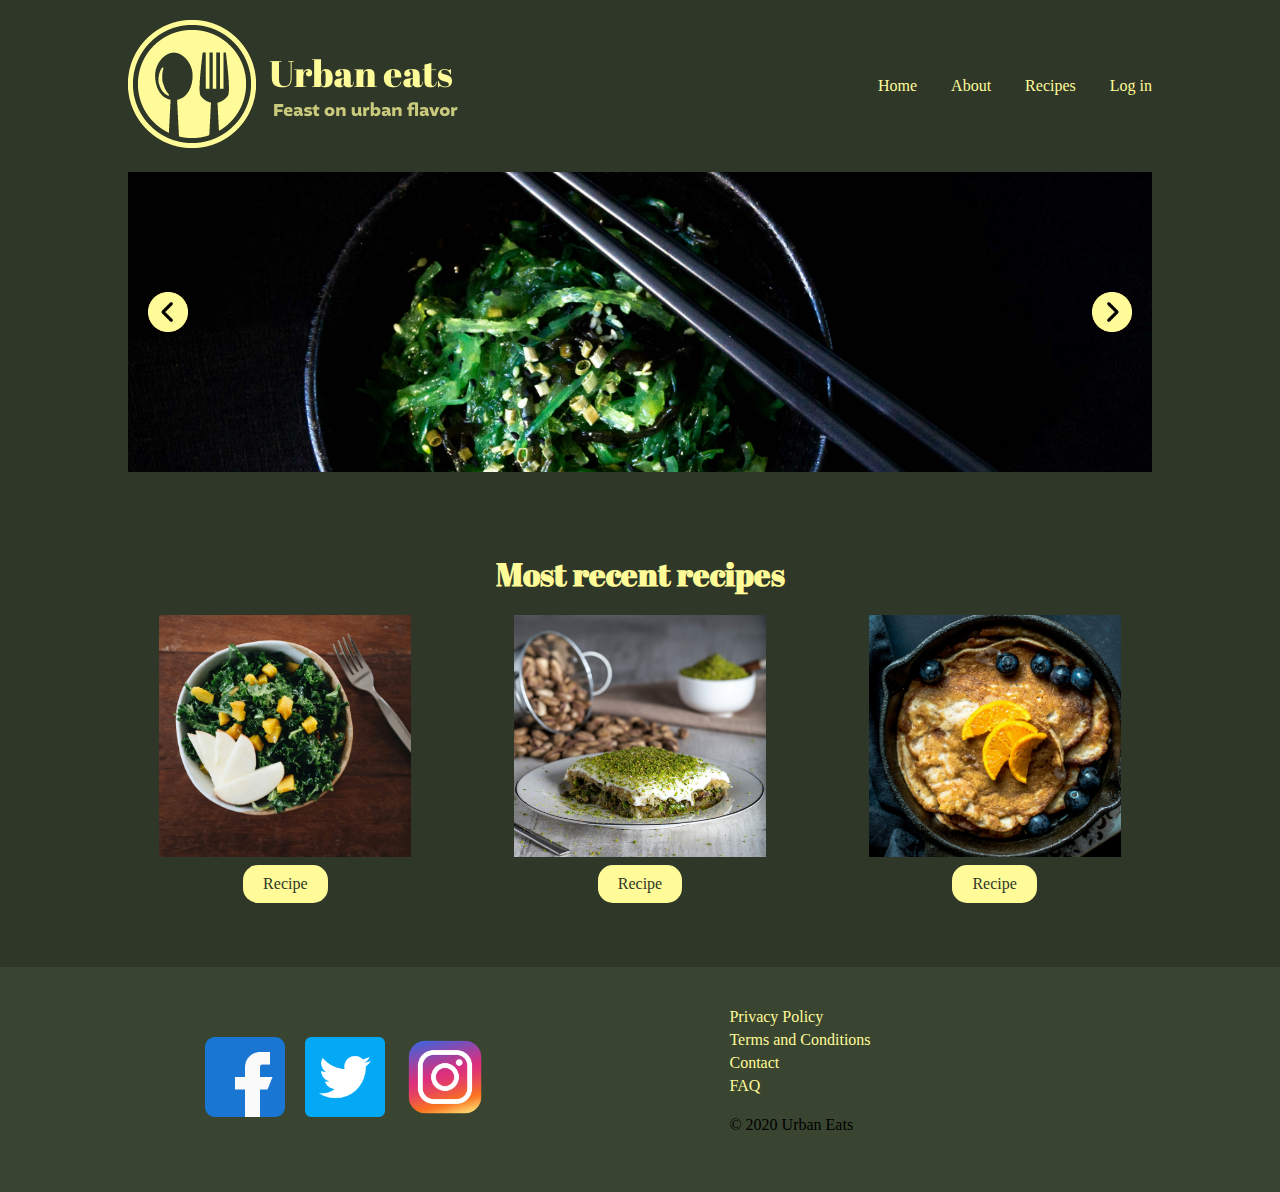
==== index.html @ 81fbdb30 "." ====
<!DOCTYPE html>
<html lang="en">
<head>
    <meta charset="UTF-8">
    <meta name="viewport" content="width=device-width, initial-scale=1.0">
    <meta name="description" content="Urban Eats is a website that provides recipes for people who want to cook at home.">
    <title>Urban eats home page</title>
    <link rel="stylesheet" href="./css/styles.css">
    <script defer src="../js/slider.js"></script>
    <link rel="preconnect" href="https://fonts.googleapis.com">
    <link rel="preconnect" href="https://fonts.gstatic.com" crossorigin>
    <link href="https://fonts.googleapis.com/css2?family=Abril+Fatface&display=swap" rel="stylesheet">
    <script type="module" src="../js/shared.js"></script>
</head>
<body class="body-background">
    <div class="wrapper">
    <header>
        <nav id="primary-nav">
            <a href="./index.html"><img src="./logo/P-Logo.png" id="logo" alt="Urban Eats Logo"></a>
            <a href="./index.html"><img src="./logo/S-Logo 2.png" id="logo-small" alt="Urban Eats Logo"></a>
            <ul>
                <li><a href="./index.html">Home</a></li>
                <li><a href="./about.html">About</a></li>
                <li><a href="./recipes.html">Recipes</a></li>
                <li id="login-nav"><a href="./login.html">Log in</a></li>
                <li id="logout-nav"><a href="./logout.html">Log out</a></li>
            </ul>
        </nav>

        <nav role="navigation" id="hamburger-menu">
            <a href="./index.html"><img src="./logo/S-Logo 2.png" id="logo-small" alt="Urban Eats Logo"></a>
            <div id="menuToggle">
                <input type="checkbox" />
                <span></span>
                <span></span>
                <span></span>
                <ul id="menu">
                    <a href="./index.html"><li>Home</li></a>
                    <a href="./about.html"><li>About</li></a>
                    <a href="./recipes.html"><li>Recipes</li></a>
                    <a href="./login.html" id="login-nav"><li>Log in</li></a>
                    <a href="./logout.html" id="logout-nav"><li>Log out</li></a>
                </ul>
            </div>
        </nav>

    </header>
        <div class="slideshow-container">
            <div class="slideshow" data-cycle-next="#next" data-cycle-prev="#prev">
                <div>
                    <img src="./images/slideshow/slideshow-1.png" alt="Recipe 1" />
                    <div>
                        <h1>Sjøgress</h1>
                    </div>
                </div>
                <div>
                    <img src="./images/slideshow/slideshow-2.jpg" alt="Recipe 2" />
                    <div>
                        <h1>sitron å greier</h1>
                    </div>
                </div>
                <div>
                    <img src="./images/slideshow/slideshow-3.jpg" alt="Recipe 3" />
                    <div>
                        <h1>Hvetebrød med eg</h1>
                    </div>
                </div>               
            </div>
            <a href="#" id="prev">prev</a>
            <a href="#" id="next">next</a>
        </div>

        <h1 class="h1-center">Most recent recipes</h1>

        <section class="grid-layout" id="grid">
            <div class="grid-item">
                <img src="./images/grid-images/cole-patrick-4u2OJ9bEsbI-unsplash.jpg" alt="Food">
                <a href="./blog-post.html"><button class="button-style">Recipe</button></a>
            </div>
            <div class="grid-item">
                <img src="./images/grid-images/malicki-m-beser-bLV15ZhR-YU-unsplash.jpg" alt="Food">
                <a href="./blog-post.html"><button class="button-style">Recipe</button></a>
            </div>
            <div class="grid-item">
                <img src="./images/grid-images/monika-grabkowska-P1aohbiT-EY-unsplash.jpg" alt="Food">
                <a href="./blog-post.html"><button class="button-style" id="recipe-button">Recipe</button></a>
            </div>
        </section>
    </div>

    <footer>
        <div class="social-media">
            <a href="https://www.facebook.com"><img src="./icons/facebook.png" alt="Facebook"></a>
            <a href="https://www.twitter.com"><img src="./icons/twitter.png" alt="Twitter"></a>
            <a href="https://www.instagram.com"><img src="./icons/instagram.png" alt="Instagram"></a>
        </div>
        <div class="documents">
            <ul>
                <li><a href="./privacy-policy.html">Privacy Policy</a></li>
                <li><a href="./terms-and-conditions.html">Terms and Conditions</a></li>
                <li><a href="./contact.html">Contact</a></li>
                <li><a href="./faq.html">FAQ</a></li>
                <p>&copy; 2020 Urban Eats</p>
                </li>
            </ul>
        </div>
    </footer>
    </body>

</html>
</body>
</html>
---- css/styles.css ----
.wrapper {
  background-color: #2f3828;
  max-width: 100%;
  margin-left: 10vw;
  margin-right: 10vw;
  padding: 0;
}

body {
  background-color: #2f3828;
  margin: 0;
}

/* home page */

header nav {
  max-width: 100%;
  display: flex;
  justify-content: space-between;
  align-items: center;
  padding: 20px 0;
}

header nav ul li {
  list-style: none;
  font-family: montserrat;
  display: inline;
  gap: 15px;
  text-wrap: nowrap;
  padding-left: 30px;
}

nav a {
  text-decoration: none;
  color: #fffb99;
}

nav a:hover {
  text-decoration: underline;
}

body.logged-in #login-nav {
  display: none;
}

body:not(.logged-in) #logout-nav {
  display: none;
}

.slideshow-container {
  width: 100%;
  height: 300px;
  margin-bottom: 80px;
  overflow: hidden;
  position: relative;
}

.slideshow {
  width: 100%;
  height: 100%;
  margin: 0 auto;
  position: relative;
  transition: transform 0.5s;
}

/* .slideshow div {
    position: absolute;
    width: 100%;
    height: 100% 
} */

/* .slideshow div h1 {
    font-family: abril fatface;
    color: #FFFB99;
    text-align: top;
    position: absolute;
    height: 20%;
    top: 70%;
    left: 10%;
    background-color: rgba(0, 0, 0, 0.5);
    padding: 10px;
    border-radius: 10px;
} */

.slideshow div {
  position: absolute;
  width: 100%;
  height: 100%;
}

.slideshow div h1 {
  font-family: abril fatface;
  color: #fffb99;
  text-align: center;
  position: absolute;
  top: 40%;
  width: 100%;
  display: none;
}

@media (hover:none) { 
    /* custom css for "touch targets" */
    .slideshow div h1 {
        display: inline;
    }

    .slideshow div div {
        height: 100%;
        width: 100%;
        background-color: rgba(0, 0, 0, 0.5);
        margin: 0;
        cursor: pointer;
    }
}

.slideshow-container:hover .slideshow div h1 {
  display: inline;
}

.slideshow-container:hover .slideshow div div {
  height: 100%;
  width: 100%;
  background-color: rgba(0, 0, 0, 0.5);
  margin: 0;
  cursor: pointer;
}

.slideshow img {
  width: 100%;
  min-height: 100%;
  float: left;
  display: inline;
  position: absolute;
  object-fit: cover;
}

#prev,
#next {
  position: absolute;
  z-index: 100;
  display: block;
  top: 120px;
  width: 40px;
  height: 40px;
  text-indent: -9999px;
}

#prev {
  left: 20px;
  background: url("../icons/arrow-left.png");
  background-size: 40px 40px;
  background-repeat: no-repeat;
}

#next {
  right: 20px;
  background: url("../icons/arrow-right.png");
  background-size: 40px 40px;
  background-repeat: no-repeat;
}

.h1-center {
  font-family: abril fatface;
  color: #fffb99;
  text-align: center;
  margin-bottom: 20px;
}

.grid-layout {
  display: grid;
  grid-template-columns: repeat(3, 1fr);
  justify-content: space-between;
  max-width: 100%;
  overflow: hidden;

  gap: 40px;
}

.grid-item {
  justify-items: center;
  text-align: center;
}

.grid-item img {
  width: 80%;
  height: 80%;

  object-fit: cover;
}

.button-style {
  background-color: #fffb99;
  color: #2f3828;
  border: none;
  padding: 10px 20px;
  text-align: center;
  text-decoration: none;
  display: inline-block;
  font-size: 16px;
  margin: 4px 2px;
  cursor: pointer;
  border-radius: 15px;

  font-family: montserrat;
  font-weight: normal;
}

footer {
  margin-top: 50px;
  height: 25vh;
  width: 100%;

  padding: 0;

  background-color: #394530;

  display: grid;
  grid-template-columns: auto auto;
}

.social-media {
  display: flex;
  justify-content: center;
  align-items: center;
  gap: 20px;
}

.social-media img {
  max-width: 80px;
}

.documents {
  display: flex;
  justify-content: left;
  align-items: center;
}

.documents li {
  list-style: none;
  padding-bottom: 5px;
}

.documents li a {
  text-decoration: none;
  color: #fffb99;
}

.documents li a:hover {
  text-decoration: underline;
}

#logo-small {
  display: none;
}

#hamburger-menu {
  display: none;
}

@media (max-width: 1055px) {
  .grid-layout {
    grid-template-columns: repeat(2, 1fr);
  }

  .slideshow-container {
    height: 200px;
  }

  #next,
  #prev {
    top: 80px;
  }

  #logo-small {
    display: none;
  }
}

@media (max-width: 930px) {
  #logo {
    width: 200px;
  }

  .slideshow-container {
    height: 150px;
  }

  #next,
  #prev {
    top: 60px;
  }

  .social-media img {
    max-width: 60px;
  }

  #logo-small {
    display: none;
  }
}

@media (max-width: 780px) {
  .grid-layout {
    grid-template-columns: 1fr;
  }

  .social-media img {
    max-width: 40px;

    display: block;
  }

  .grid-item {
    text-align: center;

    display: flex;
    justify-content: center;
    align-items: center;
    flex-direction: column;
  }

  .grid-item img {
    width: 70%;
    height: 70%;
    display: block;
  }

  #logo {
    display: none;
  }

  #logo-small {
    display: block;
    width: 50px;
    
  }
}

@media (max-width: 580px) {
  .social-media img {
    max-width: 30px;
  }

  #logo-small {
    display: none;
  }

  #primary-nav {
    display: none;
  }

  #hamburger-menu {
    display: block;
  }


  #menuToggle {
    display: block;
    position: relative;
    top: 0;
    left: 90%;

    z-index: 200;

    -webkit-user-select: none;
    user-select: none;
  }

  #menuToggle a {
    text-decoration: none;
    color: #232323;

    transition: color 0.3s ease;
  }

  #menuToggle a:hover {
    color: tomato;
  }

  #menuToggle input {
    display: block;
    width: 40px;
    height: 32px;
    position: absolute;
    top: -7px;
    left: -5px;

    cursor: pointer;

    opacity: 0;
    z-index: 2;

    -webkit-touch-callout: none;
  }

  #menuToggle span {
    display: block;
    width: 33px;
    height: 4px;
    margin-bottom: 5px;
    position: relative;

    background: #cdcdcd;
    border-radius: 3px;

    z-index: 1;

    transform-origin: 4px 0px;

    transition: transform 0.5s cubic-bezier(0.77, 0.2, 0.05, 1),
      background 0.5s cubic-bezier(0.77, 0.2, 0.05, 1), opacity 0.55s ease;
  }

  #menuToggle span:first-child {
    transform-origin: 0% 0%;
  }

  #menuToggle span:nth-last-child(2) {
    transform-origin: 0% 100%;
  }

  #menuToggle input:checked ~ span {
    opacity: 1;
    transform: rotate(45deg) translate(-2px, -1px);
    background: #232323;
  }

  #menuToggle input:checked ~ span:nth-last-child(3) {
    opacity: 0;
    transform: rotate(0deg) scale(0.2, 0.2);
  }

  #menuToggle input:checked ~ span:nth-last-child(2) {
    transform: rotate(-45deg) translate(0, -1px);
  }

  #menu {
    position: absolute;
    width: 300px;
    margin: -50px 0 0 -100px;
    padding: 50px;
    padding-top: 125px;

    background: #ededed;
    list-style-type: none;
    -webkit-font-smoothing: antialiased;

    transform-origin: 0% 0%;
    transform: translate(100%, 0);

    transition: transform 0.5s cubic-bezier(0.77, 0.2, 0.05, 1);
  }

  #menu li {
    padding: 10px 0;
    font-size: 22px;
    display: list-item;
  }

  #menuToggle input:checked ~ ul {
    transform: none;
  }
}


/* Blog page */

#recipe-img {
  max-width: 100%;
  max-width: auto;
  max-height: 600px;
  object-fit: fill;
  object-position: center;
}

#chef-img {
  max-width: 100%;
  max-width: auto;
  max-height: 350px;
  object-fit: fill;
  object-position: center;

  margin-top: 60px;
}

.blog-wrapper {
  display: grid;
  grid-template-columns: 3fr 1fr;
  gap: 50px;
}
#recipe-title,
#date-published,
#recipe-content,
#author-description,
#ingredients {
  font-family: montserrat;
  color: #fffb99;
  text-align: left;
  margin-bottom: 20px;
}

#recipe-title,
#blog-post-title,
#author-name {
  font-family: abril fatface;
  color: #fffb99;
  text-align: left;
  margin-bottom: 20px;
}

.red {
  background-color: #f00;
  color: white;
}

.green {
  background-color: #0f0;
  color: black;
}

/* .hidden {
    display: none;
} */

#ingredient-li li {
  color: #fffb99;
  list-style: square;
  padding-bottom: 5px;
}

/* Login page */

.login-register {
  display: grid;
  grid-template-columns: 1fr 1fr;
  gap: 50px;
  margin-top: 50px;
}

.login input {
  display: block;
  margin-top: 10px;
  margin-bottom: 5px;

  /* margin-left: auto;
    margin-right: auto; */
}

.login {
  background-color: #80c95b;
  border-radius: 35px;
  padding: 60px;
}

.login-button {
  width: 80%;
  min-width: 50%;
  margin-top: 10px;
}

#username,
#email,
#password {
  width: 80%;
  height: 25px;
}

.register-side {
  background-color: #fffb99;
  border-radius: 35px;
  padding: 60px;

  text-align: center;

  justify-items: end;
}

#register-text {
  padding-top: 20px;
  padding-bottom: 20px;
}

#register-button {
  background-color: #2f3828;
  color: #fffb99;
  width: 80%;
  min-width: 50%;
}

#login-title,
#register-title {
  font-family: abril fatface;
  color: #2f3828;
  text-align: center;
  margin-bottom: 20px;
}

.login-p,
#register-text,
form label {
  font-family: montserrat;
  color: #2f3828;
  text-align: center;
  margin-bottom: 20px;
}

/* Register page */

.register {
  width: 30vw;
  background-color: #fffb99;
  border-radius: 35px;
  margin-right: auto;
  margin-left: auto;

  padding: 60px;
}

.register input {
  display: block;

  margin-bottom: 10px;
}

.register-dark {
  background-color: #2f3828;
  color: #fffb99;

  width: 80%;
  margin-top: 20px;
}

/* Edit page */

.edit {
  height: 60vh;
  padding: 60px;
  background-color: #394530;

  display: grid;
  grid-template-columns: 2fr 1fr;
}

.edit label {
  font-family: montserrat;
  color: #fffb99;
  text-align: left;
  margin-bottom: 20px;
}

.edit textarea {
  display: block;
  margin-top: 10px;
  margin-bottom: 5px;

  padding: 5px;
  width: 80%;

  height: 50%;
  max-height: 60%;

  resize: none;

  background-color: #2f3828;
  color: #fffb99;

  border-radius: 20px;
}

.edit input {
  display: block;
  margin-top: 10px;
  margin-bottom: 25px;

  padding: 5px;
  width: 80%;

  background-color: #2f3828;
  color: #fffb99;

  border-radius: 20px;
}

.edit button {
  width: 80%;
  margin-top: 10px;
}
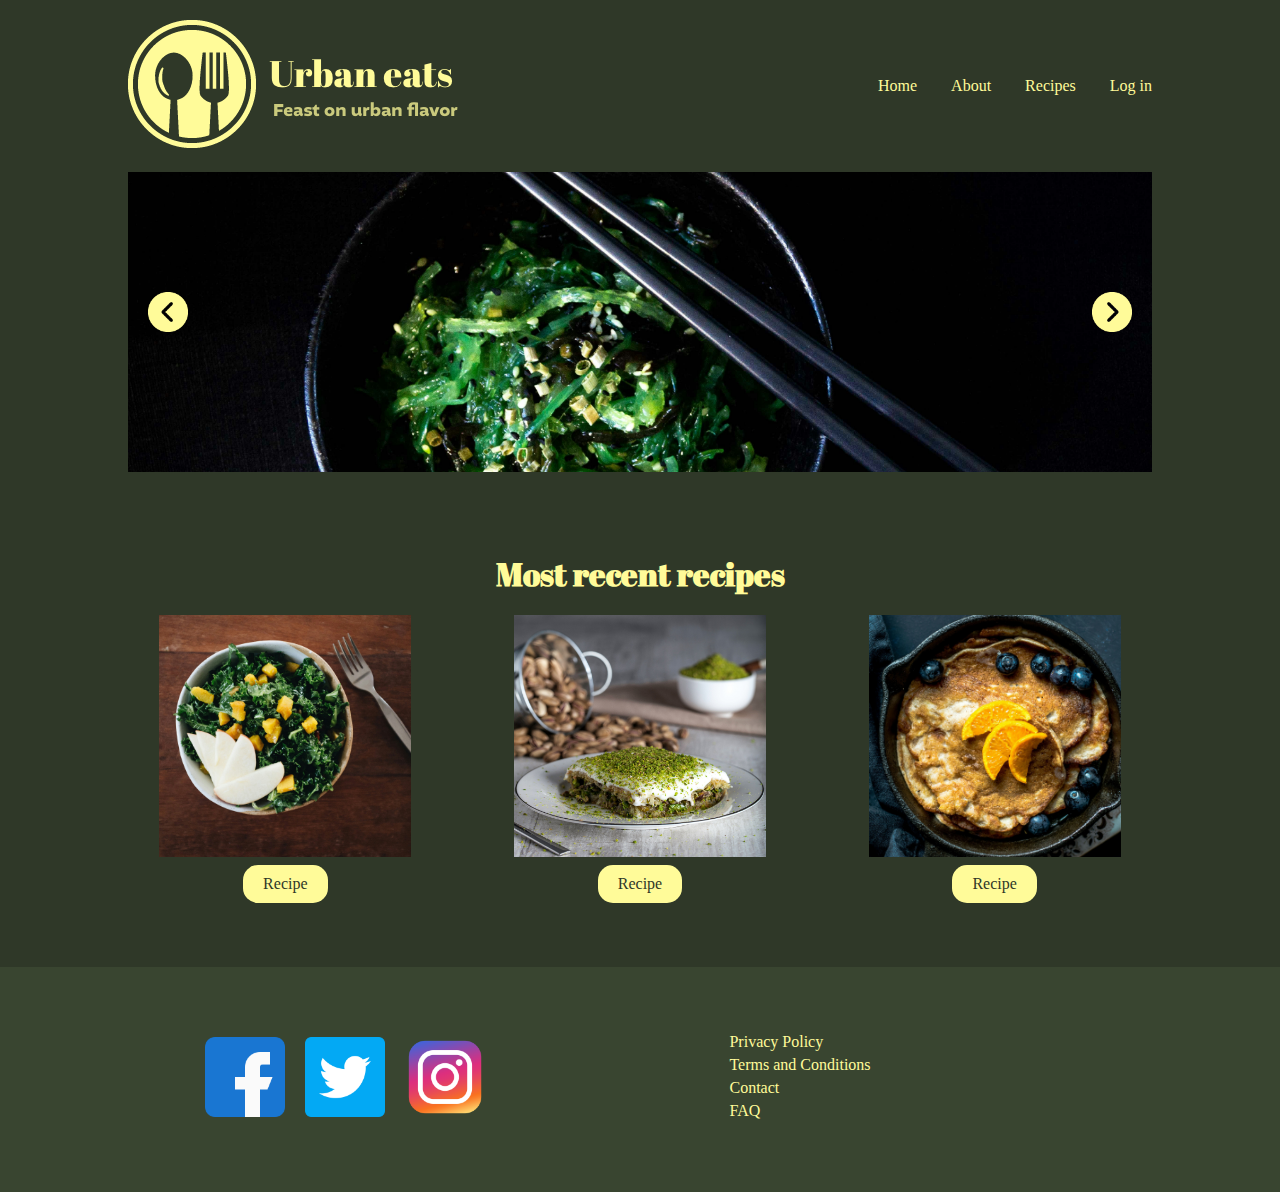
==== commit 791ea21a: "." ====
--- a/index.html
+++ b/index.html
@@ -11,6 +11,7 @@
     <link rel="preconnect" href="https://fonts.gstatic.com" crossorigin>
     <link href="https://fonts.googleapis.com/css2?family=Abril+Fatface&display=swap" rel="stylesheet">
     <script type="module" src="../js/shared.js"></script>
+    <script type="module" src="../js/home.js"></script>
 </head>
 <body class="body-background">
     <div class="wrapper">
@@ -43,26 +44,26 @@
                 </ul>
             </div>
         </nav>
-
     </header>
+    
         <div class="slideshow-container">
             <div class="slideshow" data-cycle-next="#next" data-cycle-prev="#prev">
-                <div>
-                    <img src="./images/slideshow/slideshow-1.png" alt="Recipe 1" />
+                <div id="blog-1">
+                    <img src="./images/slideshow/slideshow-1.png" alt="Placeholder" />
                     <div>
-                        <h1>Sjøgress</h1>
+                        <h1>Placeholder</h1>
                     </div>
                 </div>
-                <div>
-                    <img src="./images/slideshow/slideshow-2.jpg" alt="Recipe 2" />
+                <div id="blog-2">
+                    <img src="./images/slideshow/slideshow-2.jpg" alt="Placeholder" />
                     <div>
-                        <h1>sitron å greier</h1>
+                        <h1>Placeholder</h1>
                     </div>
                 </div>
-                <div>
-                    <img src="./images/slideshow/slideshow-3.jpg" alt="Recipe 3" />
+                <div id="blog-3">
+                    <img src="./images/slideshow/slideshow-3.jpg" alt="Placeholder" />
                     <div>
-                        <h1>Hvetebrød med eg</h1>
+                        <h1>Placeholder</h1>
                     </div>
                 </div>               
             </div>
@@ -100,8 +101,6 @@
                 <li><a href="./terms-and-conditions.html">Terms and Conditions</a></li>
                 <li><a href="./contact.html">Contact</a></li>
                 <li><a href="./faq.html">FAQ</a></li>
-                <p>&copy; 2020 Urban Eats</p>
-                </li>
             </ul>
         </div>
     </footer>
--- a/css/styles.css
+++ b/css/styles.css
@@ -528,6 +528,58 @@
   padding-bottom: 5px;
 }
 
+.buttons-nothidden {
+  display: none;
+}
+
+@media (max-width: 880px) {
+  .blog-wrapper {
+    grid-template-columns: 1fr;
+  }
+
+  .hidden {
+    display: none;
+  }
+
+  .buttons-nothidden {
+    display: block;
+  }
+
+  #blog-post-title {
+    display: block;
+  }
+
+  #date-published {
+    display: block;
+  }
+
+  #chef-section {
+    display: grid;
+    grid-template-columns: 1fr 1fr;
+
+  }
+
+  #chef-img {
+    margin: auto;
+  }
+}
+
+@media (max-width: 680px) {
+  #chef-section {
+    grid-template-columns: 1fr;
+    
+  }
+
+  #author-section {
+    margin-left: auto;
+    margin-right: auto;
+  }
+
+  .documents ul {
+    padding-left: 10px;
+  }
+}
+
 /* Login page */
 
 .login-register {
@@ -630,6 +682,7 @@
   margin-top: 20px;
 }
 
+
 /* Edit page */
 
 .edit {
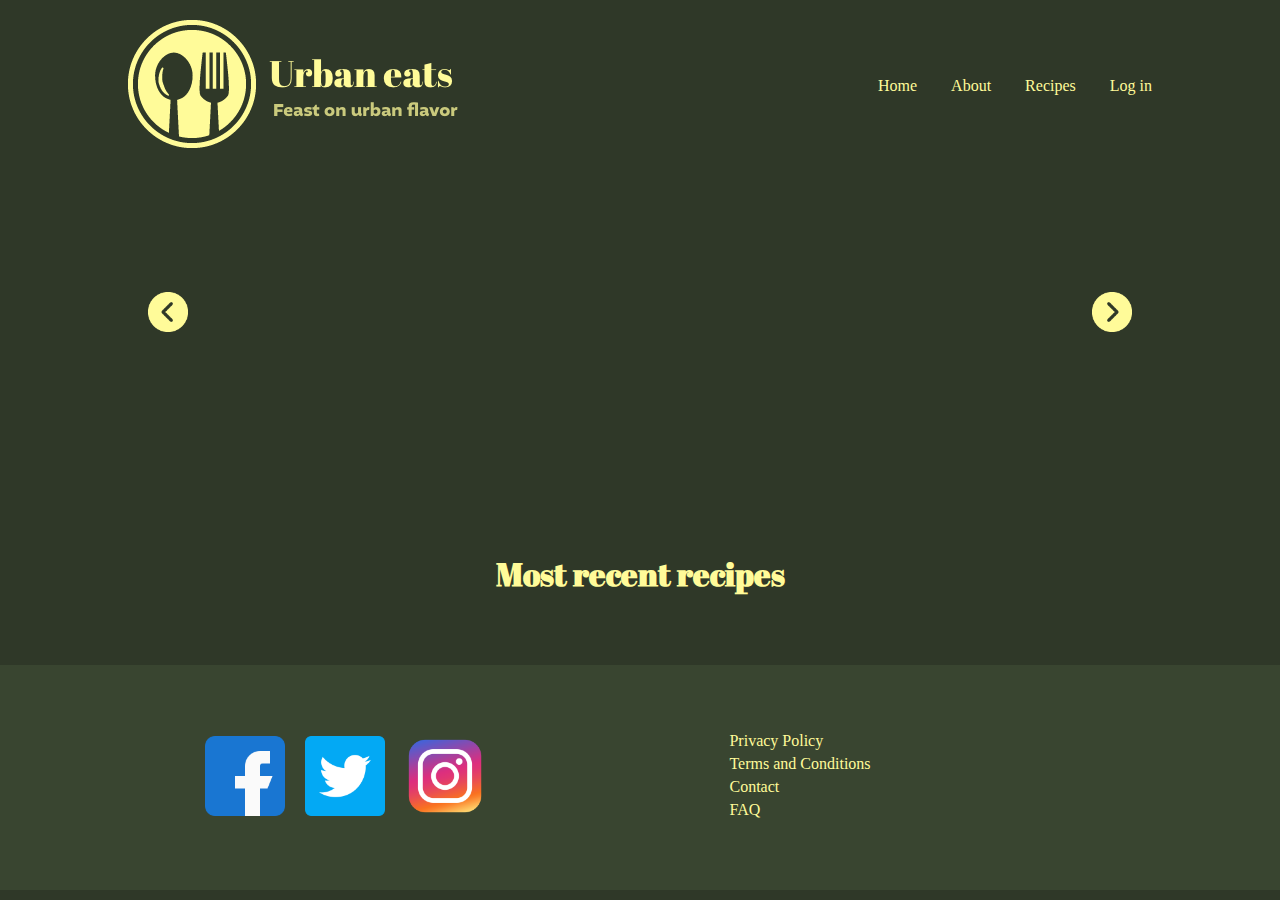
==== commit 789720ad: "." ====
--- a/index.html
+++ b/index.html
@@ -1,71 +1,96 @@
 <!DOCTYPE html>
 <html lang="en">
+
 <head>
-    <meta charset="UTF-8">
-    <meta name="viewport" content="width=device-width, initial-scale=1.0">
-    <meta name="description" content="Urban Eats is a website that provides recipes for people who want to cook at home.">
+    <meta charset="UTF-8" />
+    <meta name="viewport" content="width=device-width, initial-scale=1.0" />
+    <meta name="description"
+        content="Urban Eats is a website that provides recipes for people who want to cook at home." />
     <title>Urban eats home page</title>
-    <link rel="stylesheet" href="./css/styles.css">
+    <link rel="stylesheet" href="./css/styles.css" />
     <script defer src="../js/slider.js"></script>
-    <link rel="preconnect" href="https://fonts.googleapis.com">
-    <link rel="preconnect" href="https://fonts.gstatic.com" crossorigin>
-    <link href="https://fonts.googleapis.com/css2?family=Abril+Fatface&display=swap" rel="stylesheet">
+    <link rel="preconnect" href="https://fonts.googleapis.com" />
+    <link rel="preconnect" href="https://fonts.gstatic.com" crossorigin />
+    <link href="https://fonts.googleapis.com/css2?family=Abril+Fatface&display=swap" rel="stylesheet" />
     <script type="module" src="../js/shared.js"></script>
     <script type="module" src="../js/home.js"></script>
 </head>
+
 <body class="body-background">
     <div class="wrapper">
-    <header>
-        <nav id="primary-nav">
-            <a href="./index.html"><img src="./logo/P-Logo.png" id="logo" alt="Urban Eats Logo"></a>
-            <a href="./index.html"><img src="./logo/S-Logo 2.png" id="logo-small" alt="Urban Eats Logo"></a>
-            <ul>
-                <li><a href="./index.html">Home</a></li>
-                <li><a href="./about.html">About</a></li>
-                <li><a href="./recipes.html">Recipes</a></li>
-                <li id="login-nav"><a href="./login.html">Log in</a></li>
-                <li id="logout-nav"><a href="./logout.html">Log out</a></li>
-            </ul>
-        </nav>
+        <header>
+            <nav id="primary-nav">
+                <a href="./index.html"><img src="./logo/P-Logo.png" id="logo" alt="Urban Eats Logo" /></a>
+                <a href="./index.html">
+                    <img src="./logo/S-Logo 2.png" id="logo-small" alt="Urban Eats Logo" />
+                </a>
+                <ul>
+                    <li><a href="./index.html">Home</a></li>
+                    <li><a href="./about.html">About</a></li>
+                    <li>
+                        <a href="./recipes.html">Recipes</a>
+                    </li>
+                    <li id="login-nav"><a href="./account/login.html">Log in</a></li>
+                    <li id="logout-nav"><a href="./account/logout.html">Log out</a></li>
+                    <li class="create-button">
+                        <a href="./post/edit.html">
+                            <img src="../icons/add.png" />
+                        </a>
+                    </li>
+                </ul>
+            </nav>
 
-        <nav role="navigation" id="hamburger-menu">
-            <a href="./index.html"><img src="./logo/S-Logo 2.png" id="logo-small" alt="Urban Eats Logo"></a>
-            <div id="menuToggle">
-                <input type="checkbox" />
-                <span></span>
-                <span></span>
-                <span></span>
-                <ul id="menu">
-                    <a href="./index.html"><li>Home</li></a>
-                    <a href="./about.html"><li>About</li></a>
-                    <a href="./recipes.html"><li>Recipes</li></a>
-                    <a href="./login.html" id="login-nav"><li>Log in</li></a>
-                    <a href="./logout.html" id="logout-nav"><li>Log out</li></a>
-                </ul>
-            </div>
-        </nav>
-    </header>
-    
+            <nav role="navigation" id="hamburger-menu">
+                <a href="./index.html"><img src="./logo/S-Logo 2.png" id="logo-small" alt="Urban Eats Logo" /></a>
+                <div id="menuToggle">
+                    <input type="checkbox" />
+                    <span></span>
+                    <span></span>
+                    <span></span>
+                    <ul id="menu">
+                        <a href="./index.html">
+                            <li>Home</li>
+                        </a>
+                        <a href="./about.html">
+                            <li>About</li>
+                        </a>
+                        <a href="./recipes.html">
+                            <li>Recipes</li>
+                        </a>
+                        <a href="./account/login.html" id="login-nav">
+                            <li>Log in</li>
+                        </a>
+                        <a href="./account/logout.html" id="logout-nav">
+                            <li>Log out</li>
+                        </a>
+                        <a href="./post/edit.html" class="create-button">
+                            <li>Create new</li>
+                        </a>
+                    </ul>
+                </div>
+            </nav>
+        </header>
+
         <div class="slideshow-container">
             <div class="slideshow" data-cycle-next="#next" data-cycle-prev="#prev">
                 <div id="blog-1">
-                    <img src="./images/slideshow/slideshow-1.png" alt="Placeholder" />
+                    <img src="" alt="" />
                     <div>
-                        <h1>Placeholder</h1>
+                        <h1></h1>
                     </div>
                 </div>
                 <div id="blog-2">
-                    <img src="./images/slideshow/slideshow-2.jpg" alt="Placeholder" />
+                    <img src="" alt="" />
                     <div>
-                        <h1>Placeholder</h1>
+                        <h1></h1>
                     </div>
                 </div>
                 <div id="blog-3">
-                    <img src="./images/slideshow/slideshow-3.jpg" alt="Placeholder" />
+                    <img src="" alt="" />
                     <div>
-                        <h1>Placeholder</h1>
+                        <h1></h1>
                     </div>
-                </div>               
+                </div>
             </div>
             <a href="#" id="prev">prev</a>
             <a href="#" id="next">next</a>
@@ -74,38 +99,26 @@
         <h1 class="h1-center">Most recent recipes</h1>
 
         <section class="grid-layout" id="grid">
-            <div class="grid-item">
-                <img src="./images/grid-images/cole-patrick-4u2OJ9bEsbI-unsplash.jpg" alt="Food">
-                <a href="./blog-post.html"><button class="button-style">Recipe</button></a>
-            </div>
-            <div class="grid-item">
-                <img src="./images/grid-images/malicki-m-beser-bLV15ZhR-YU-unsplash.jpg" alt="Food">
-                <a href="./blog-post.html"><button class="button-style">Recipe</button></a>
-            </div>
-            <div class="grid-item">
-                <img src="./images/grid-images/monika-grabkowska-P1aohbiT-EY-unsplash.jpg" alt="Food">
-                <a href="./blog-post.html"><button class="button-style" id="recipe-button">Recipe</button></a>
-            </div>
         </section>
     </div>
 
     <footer>
         <div class="social-media">
-            <a href="https://www.facebook.com"><img src="./icons/facebook.png" alt="Facebook"></a>
-            <a href="https://www.twitter.com"><img src="./icons/twitter.png" alt="Twitter"></a>
-            <a href="https://www.instagram.com"><img src="./icons/instagram.png" alt="Instagram"></a>
+            <a href="https://www.facebook.com"><img src="./icons/facebook.png" alt="Facebook" /></a>
+            <a href="https://www.twitter.com"><img src="./icons/twitter.png" alt="Twitter" /></a>
+            <a href="https://www.instagram.com"><img src="./icons/instagram.png" alt="Instagram" /></a>
         </div>
         <div class="documents">
             <ul>
                 <li><a href="./privacy-policy.html">Privacy Policy</a></li>
-                <li><a href="./terms-and-conditions.html">Terms and Conditions</a></li>
+                <li>
+                    <a href="./terms-and-conditions.html">Terms and Conditions</a>
+                </li>
                 <li><a href="./contact.html">Contact</a></li>
                 <li><a href="./faq.html">FAQ</a></li>
             </ul>
         </div>
     </footer>
-    </body>
+</body>
 
-</html>
-</body>
 </html>--- a/css/styles.css
+++ b/css/styles.css
@@ -39,11 +39,23 @@
   text-decoration: underline;
 }
 
-body.logged-in #login-nav {
+#login-nav {
   display: none;
 }
 
-body:not(.logged-in) #logout-nav {
+#logout-nav {
+  display: none;
+}
+
+body.logged-in #logout-nav {
+  display: inline;
+}
+
+body.logged-out #login-nav {
+  display: inline;
+}
+
+body:not(.logged-in) .create-button {
   display: none;
 }
 
@@ -63,29 +75,14 @@
   transition: transform 0.5s;
 }
 
-/* .slideshow div {
-    position: absolute;
-    width: 100%;
-    height: 100% 
-} */
-
-/* .slideshow div h1 {
-    font-family: abril fatface;
-    color: #FFFB99;
-    text-align: top;
-    position: absolute;
-    height: 20%;
-    top: 70%;
-    left: 10%;
-    background-color: rgba(0, 0, 0, 0.5);
-    padding: 10px;
-    border-radius: 10px;
-} */
-
 .slideshow div {
   position: absolute;
   width: 100%;
   height: 100%;
+
+  display: flex;
+  justify-content: center;
+  align-items: center;
 }
 
 .slideshow div h1 {
@@ -99,7 +96,7 @@
 }
 
 @media (hover:none) { 
-    /* custom css for "touch targets" */
+    /* custom css for "touch targets to show banner title" */
     .slideshow div h1 {
         display: inline;
     }
@@ -173,12 +170,13 @@
   max-width: 100%;
   overflow: hidden;
 
-  gap: 40px;
+  gap: 20px;
 }
 
 .grid-item {
   justify-items: center;
   text-align: center;
+  padding: 10px;
 }
 
 .grid-item img {
@@ -186,6 +184,18 @@
   height: 80%;
 
   object-fit: cover;
+
+  border-radius: 15px;
+  padding-bottom: 5px;
+}
+
+.clickable {
+  cursor: pointer;
+}
+
+.clickable:hover {
+  background-color: rgba(0, 0, 0, 0.5);
+  border-radius: 20px;
 }
 
 .button-style {
@@ -518,10 +528,6 @@
   color: black;
 }
 
-/* .hidden {
-    display: none;
-} */
-
 #ingredient-li li {
   color: #fffb99;
   list-style: square;
@@ -529,6 +535,10 @@
 }
 
 .buttons-nothidden {
+  display: none;
+}
+
+body:not(.logged-in) .admin-buttons {
   display: none;
 }
 
@@ -656,6 +666,26 @@
   margin-bottom: 20px;
 }
 
+@media (max-width: 760px) {
+  .login-register {
+    grid-template-columns: 1fr;
+  }
+}
+
+@media (max-width: 450px) {
+  #login input {
+    width: 90%;
+  }
+
+  .login {
+    padding: 20px;
+  }
+  
+  .login-button {
+    width: 90%;
+  }
+}
+
 /* Register page */
 
 .register {
@@ -682,16 +712,31 @@
   margin-top: 20px;
 }
 
+@media (max-width: 630px) {
+  .register {
+    padding: 20px;
+    width: 60vw;
+  }
+
+  .register input {
+    width: 90%;
+  }
+}
+
+
 
 /* Edit page */
 
 .edit {
-  height: 60vh;
+  height: auto;
   padding: 60px;
   background-color: #394530;
 
-  display: grid;
-  grid-template-columns: 2fr 1fr;
+  display: block;
+}
+
+#edit {
+  height: 100%;
 }
 
 .edit label {
@@ -699,6 +744,10 @@
   color: #fffb99;
   text-align: left;
   margin-bottom: 20px;
+}
+
+.edit textarea, .edit input, .edit button {
+  width: 90%;
 }
 
 .edit textarea {
@@ -707,10 +756,8 @@
   margin-bottom: 5px;
 
   padding: 5px;
-  width: 80%;
-
-  height: 50%;
-  max-height: 60%;
+
+  height: 200px;
 
   resize: none;
 
@@ -726,7 +773,6 @@
   margin-bottom: 25px;
 
   padding: 5px;
-  width: 80%;
 
   background-color: #2f3828;
   color: #fffb99;
@@ -735,6 +781,11 @@
 }
 
 .edit button {
-  width: 80%;
   margin-top: 10px;
 }
+
+@media (max-width: 480px) {
+  .edit {
+    padding: 20px;
+  }
+}
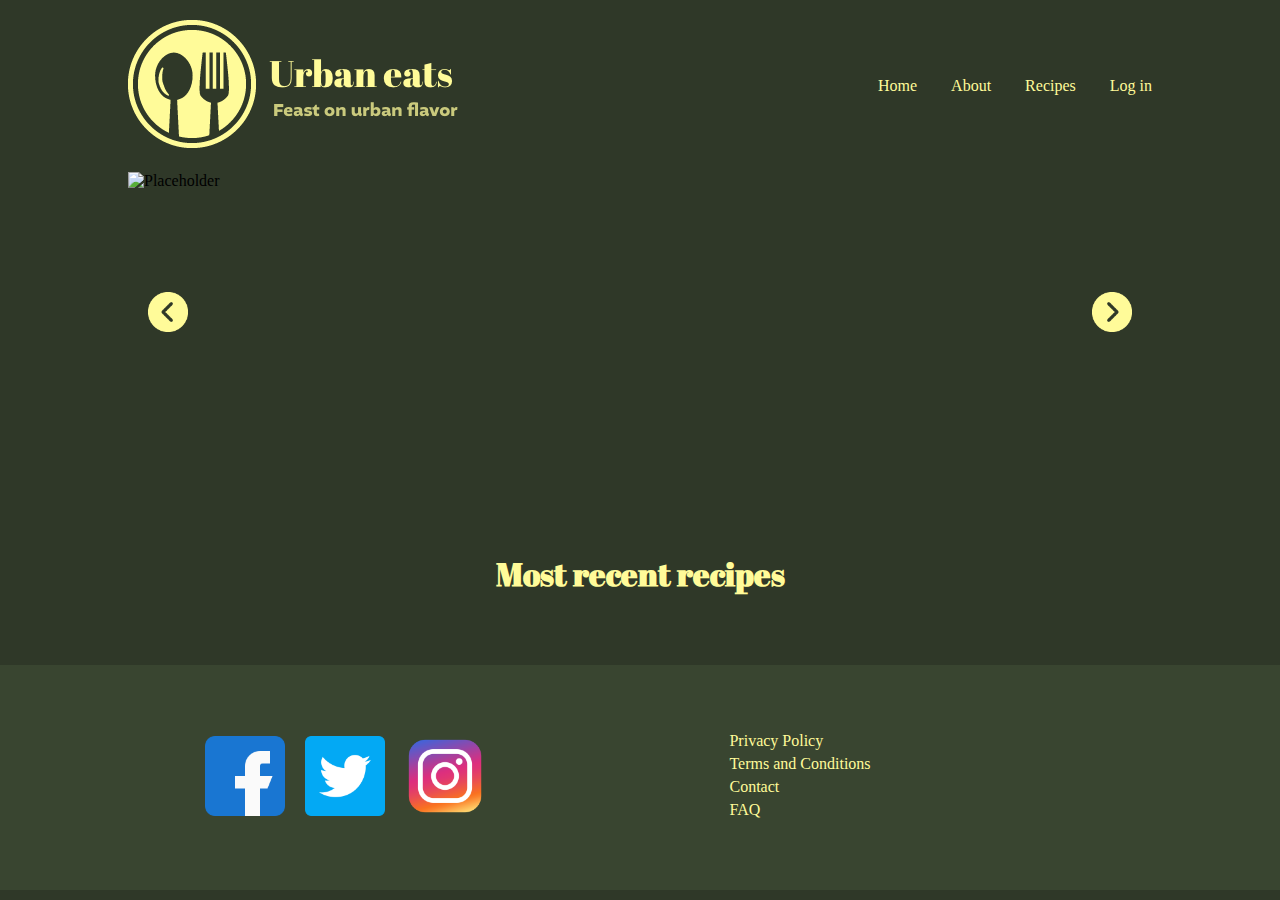
==== commit c73f757f: "html validator check + paths" ====
--- a/index.html
+++ b/index.html
@@ -2,70 +2,93 @@
 <html lang="en">
 
 <head>
-    <meta charset="UTF-8" />
-    <meta name="viewport" content="width=device-width, initial-scale=1.0" />
+    <meta charset="UTF-8">
+    <meta name="viewport" content="width=device-width, initial-scale=1.0">
     <meta name="description"
-        content="Urban Eats is a website that provides recipes for people who want to cook at home." />
+        content="Urban Eats is a website that provides recipes for people who want to cook at home.">
     <title>Urban eats home page</title>
-    <link rel="stylesheet" href="./css/styles.css" />
-    <script defer src="../js/slider.js"></script>
-    <link rel="preconnect" href="https://fonts.googleapis.com" />
-    <link rel="preconnect" href="https://fonts.gstatic.com" crossorigin />
-    <link href="https://fonts.googleapis.com/css2?family=Abril+Fatface&display=swap" rel="stylesheet" />
-    <script type="module" src="../js/shared.js"></script>
-    <script type="module" src="../js/home.js"></script>
+    <link rel="stylesheet" href="./css/styles.css">
+    <script defer src="./js/slider.js"></script>
+    <link rel="preconnect" href="https://fonts.googleapis.com">
+    <link rel="preconnect" href="https://fonts.gstatic.com" crossorigin>
+    <link href="https://fonts.googleapis.com/css2?family=Abril+Fatface&display=swap" rel="stylesheet">
+    <script type="module" src="./js/shared.js"></script>
+    <script type="module" src="./js/home.js"></script>
 </head>
 
 <body class="body-background">
     <div class="wrapper">
         <header>
             <nav id="primary-nav">
-                <a href="./index.html"><img src="./logo/P-Logo.png" id="logo" alt="Urban Eats Logo" /></a>
                 <a href="./index.html">
-                    <img src="./logo/S-Logo 2.png" id="logo-small" alt="Urban Eats Logo" />
+                    <img src="./logo/P-Logo.png" id="logo" alt="Urban Eats Logo">
+                </a>
+                <a href="./index.html">
+                    <img src="./logo/S-Logo-2.png" class="logo-small"alt="Urban Eats Logo">
                 </a>
                 <ul>
-                    <li><a href="./index.html">Home</a></li>
-                    <li><a href="./about.html">About</a></li>
+                    <li>
+                        <a href="./index.html">Home</a>
+                    </li>
+                    <li>
+                        <a href="./about.html">About</a>
+                    </li>
                     <li>
                         <a href="./recipes.html">Recipes</a>
                     </li>
-                    <li id="login-nav"><a href="./account/login.html">Log in</a></li>
-                    <li id="logout-nav"><a href="./account/logout.html">Log out</a></li>
+                    <li class="login-nav">
+                        <a href="./account/login.html">Log in</a>
+                    </li>
+                    <li class="logout-nav"><a href="./account/logout.html">Log out</a>
+                    </li>
                     <li class="create-button">
                         <a href="./post/edit.html">
-                            <img src="../icons/add.png" />
+                            <img src="./icons/add.png" alt="Create new post">
                         </a>
                     </li>
                 </ul>
             </nav>
 
-            <nav role="navigation" id="hamburger-menu">
-                <a href="./index.html"><img src="./logo/S-Logo 2.png" id="logo-small" alt="Urban Eats Logo" /></a>
+            <nav id="hamburger-menu">
+                <a href="./index.html">
+                    <img src="./logo/S-Logo-2.png" class="logo-small"alt="Urban Eats Logo">
+                </a>
                 <div id="menuToggle">
-                    <input type="checkbox" />
+                    <input type="checkbox">
                     <span></span>
                     <span></span>
                     <span></span>
                     <ul id="menu">
-                        <a href="./index.html">
-                            <li>Home</li>
-                        </a>
-                        <a href="./about.html">
-                            <li>About</li>
-                        </a>
-                        <a href="./recipes.html">
-                            <li>Recipes</li>
-                        </a>
-                        <a href="./account/login.html" id="login-nav">
-                            <li>Log in</li>
-                        </a>
-                        <a href="./account/logout.html" id="logout-nav">
-                            <li>Log out</li>
-                        </a>
-                        <a href="./post/edit.html" class="create-button">
-                            <li>Create new</li>
-                        </a>
+                        <li>
+                            <a href="./index.html">
+                                Home
+                            </a>
+                        </li>
+                        <li>
+                            <a href="./about.html">
+                                About
+                            </a>
+                        </li>
+                        <li>
+                            <a href="./recipes.html">
+                                Recipes
+                            </a>
+                        </li>
+                        <li class="login-nav">
+                            <a href="./account/login.html">
+                                Log in
+                            </a>
+                        </li>
+                        <li class="logout-nav">
+                            <a href="./account/logout.html">
+                                Log out
+                            </a>
+                        </li>
+                        <li>
+                            <a href="./post/edit.html" class="logout-nav">
+                                Create
+                            </a>
+                        </li>
                     </ul>
                 </div>
             </nav>
@@ -74,21 +97,21 @@
         <div class="slideshow-container">
             <div class="slideshow" data-cycle-next="#next" data-cycle-prev="#prev">
                 <div id="blog-1">
-                    <img src="" alt="" />
+                    <img src="#" alt="Placeholder" />
                     <div>
-                        <h1></h1>
+                        <h1>Loading...</h1>
                     </div>
                 </div>
                 <div id="blog-2">
-                    <img src="" alt="" />
+                    <img src="#" alt="Placeholder" />
                     <div>
-                        <h1></h1>
+                        <h1>Loading...</h1>
                     </div>
                 </div>
                 <div id="blog-3">
-                    <img src="" alt="" />
+                    <img src="#" alt="Placeholder" />
                     <div>
-                        <h1></h1>
+                        <h1>Loading...</h1>
                     </div>
                 </div>
             </div>
@@ -104,9 +127,12 @@
 
     <footer>
         <div class="social-media">
-            <a href="https://www.facebook.com"><img src="./icons/facebook.png" alt="Facebook" /></a>
-            <a href="https://www.twitter.com"><img src="./icons/twitter.png" alt="Twitter" /></a>
-            <a href="https://www.instagram.com"><img src="./icons/instagram.png" alt="Instagram" /></a>
+            <a href="https://www.facebook.com"><img src="./icons/facebook.png" alt="Facebook">
+            </a>
+            <a href="https://www.twitter.com"><img src="./icons/twitter.png" alt="Twitter">
+            </a>
+            <a href="https://www.instagram.com"><img src="./icons/instagram.png" alt="Instagram">
+            </a>
         </div>
         <div class="documents">
             <ul>
--- a/css/styles.css
+++ b/css/styles.css
@@ -39,20 +39,12 @@
   text-decoration: underline;
 }
 
-#login-nav {
-  display: none;
-}
-
-#logout-nav {
-  display: none;
-}
-
-body.logged-in #logout-nav {
-  display: inline;
-}
-
-body.logged-out #login-nav {
-  display: inline;
+body:not(.logged-out) .login-nav {
+  display: none !important;
+}
+
+body:not(.logged-in) .logout-nav {
+  display: none !important;
 }
 
 body:not(.logged-in) .create-button {
@@ -259,7 +251,7 @@
   text-decoration: underline;
 }
 
-#logo-small {
+.logo-small {
   display: none;
 }
 
@@ -281,12 +273,12 @@
     top: 80px;
   }
 
-  #logo-small {
+  .logo-small {
     display: none;
   }
 }
 
-@media (max-width: 930px) {
+@media (max-width: 990px) {
   #logo {
     width: 200px;
   }
@@ -304,12 +296,12 @@
     max-width: 60px;
   }
 
-  #logo-small {
+  .logo-small {
     display: none;
   }
 }
 
-@media (max-width: 780px) {
+@media (max-width: 835px) {
   .grid-layout {
     grid-template-columns: 1fr;
   }
@@ -339,19 +331,19 @@
     display: none;
   }
 
-  #logo-small {
+  .logo-small {
     display: block;
     width: 50px;
     
   }
 }
 
-@media (max-width: 580px) {
+@media (max-width: 641px) {
   .social-media img {
     max-width: 30px;
   }
 
-  #logo-small {
+  .logo-small {
     display: none;
   }
 
